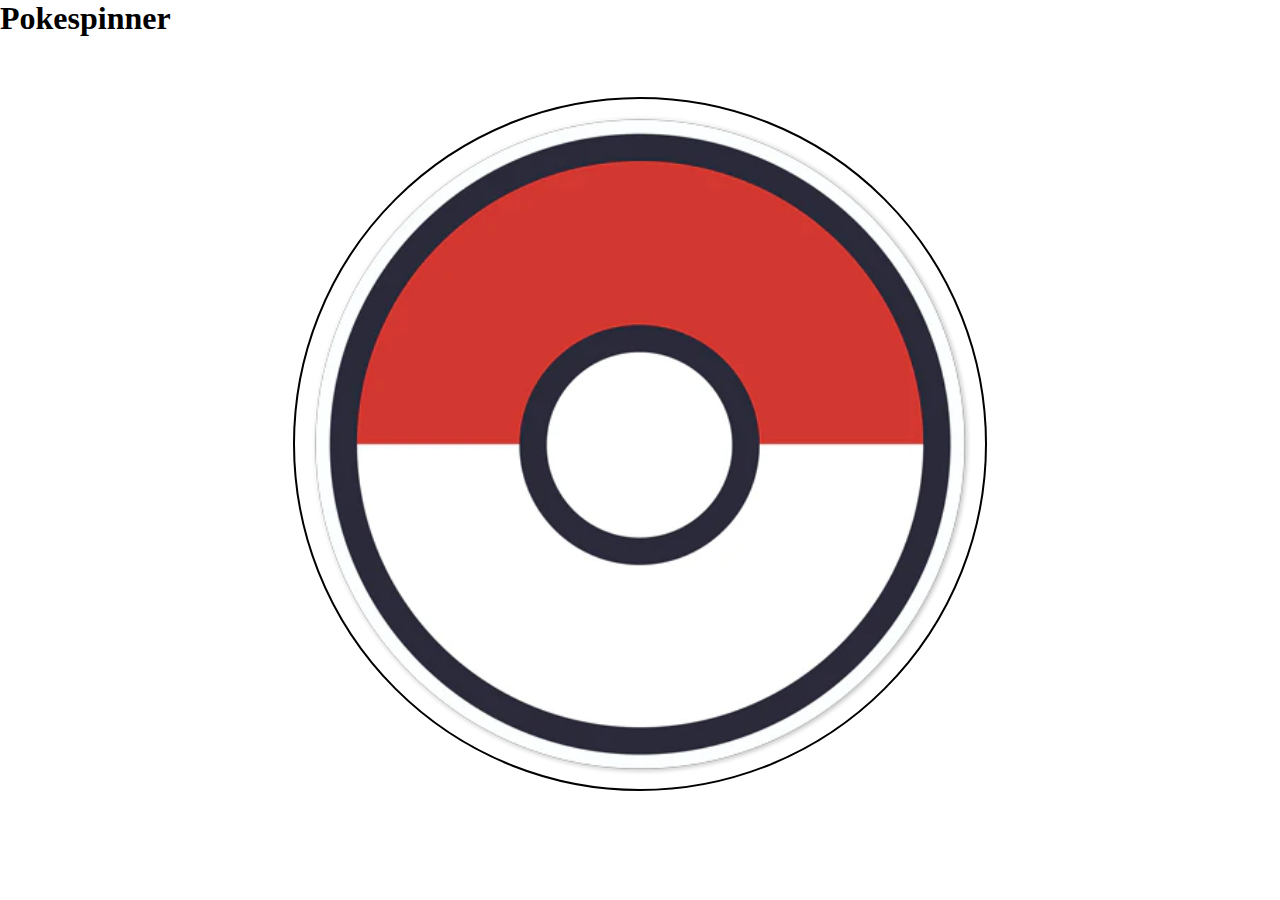
==== index.html @ 4eacb2f1 "Base code" ====
<!DOCTYPE html>
<html lang="en">
<head>
    <link rel="stylesheet" href="./CSS/style.css">
    <meta charset="UTF-8">
    <meta name="viewport" content="width=device-width, initial-scale=1.0">
    <title>Pokeinfospinner</title>
    <!--Bootstrap-->
    <link href="https://cdn.jsdelivr.net/npm/bootstrap@5.0.2/dist/css/bootstrap.min.css" rel="stylesheet" integrity="sha384-EVSTQN3/azprG1Anm3QDgpJLIm9Nao0Yz1ztcQTwFspd3yD65VohhpuuCOmLASjC" crossorigin="anonymous">
    <!--Bootstrap-->

</head>
<body>
    <h1>Pokespinner</h1>
    <div class="wheel-body">
        <p id="info"></p>
    </div>

    <script src="./JS/pokejs.js"></script>
    <!--Bootstrap-->
    <script src="https://cdn.jsdelivr.net/npm/bootstrap@5.0.2/dist/js/bootstrap.bundle.min.js" integrity="sha384-MrcW6ZMFYlzcLA8Nl+NtUVF0sA7MsXsP1UyJoMp4YLEuNSfAP+JcXn/tWtIaxVXM" crossorigin="anonymous"></script>
    <script src="https://cdn.jsdelivr.net/npm/@popperjs/core@2.9.2/dist/umd/popper.min.js" integrity="sha384-IQsoLXl5PILFhosVNubq5LC7Qb9DXgDA9i+tQ8Zj3iwWAwPtgFTxbJ8NT4GN1R8p" crossorigin="anonymous"></script>
    <script src="https://cdn.jsdelivr.net/npm/bootstrap@5.0.2/dist/js/bootstrap.min.js" integrity="sha384-cVKIPhGWiC2Al4u+LWgxfKTRIcfu0JTxR+EQDz/bgldoEyl4H0zUF0QKbrJ0EcQF" crossorigin="anonymous"></script>
<!--Bootstrap-->
</body>
</html>
---- CSS/style.css ----
body {
    margin: 0; /* Added to remove default margin */
  }
  
  .wheel-body {
    border: 2px solid black;
    width: 690px;
    height: 690px;
    border-radius: 90%;
    margin: 0 auto; /* Centering the wheel-body horizontally */
    background-image: url("/imgs/image.png");
    background-repeat: no-repeat;
    background-size: cover; /* Making the image fit perfectly */
    margin-top: 60px;
  }
  
  h1{
    margin: 0;
  }
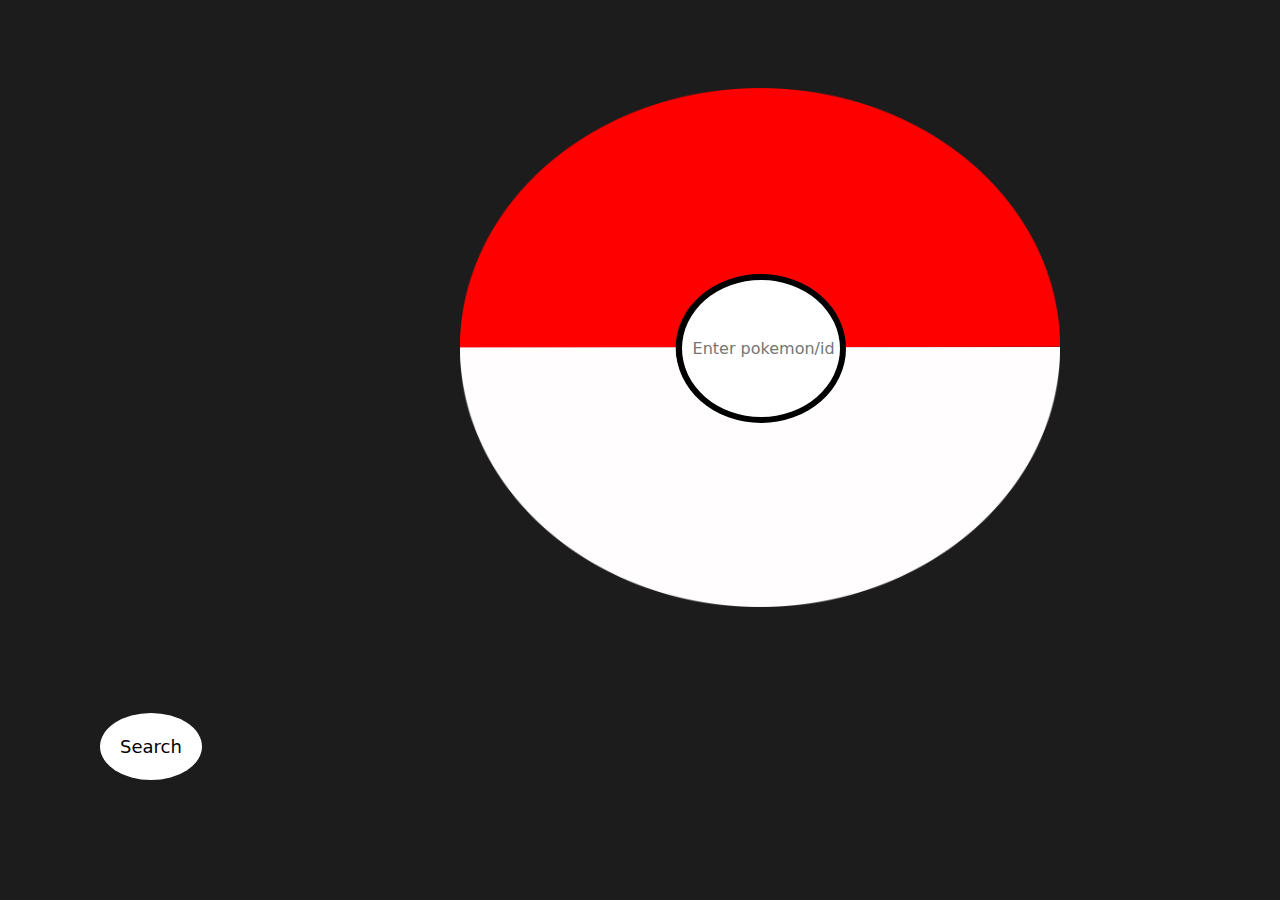
==== commit 39a809ee: "function bar progress code added" ====
--- a/index.html
+++ b/index.html
@@ -1,26 +1,121 @@
 <!DOCTYPE html>
 <html lang="en">
 <head>
-    <link rel="stylesheet" href="./CSS/style.css">
     <meta charset="UTF-8">
     <meta name="viewport" content="width=device-width, initial-scale=1.0">
-    <title>Pokeinfospinner</title>
-    <!--Bootstrap-->
-    <link href="https://cdn.jsdelivr.net/npm/bootstrap@5.0.2/dist/css/bootstrap.min.css" rel="stylesheet" integrity="sha384-EVSTQN3/azprG1Anm3QDgpJLIm9Nao0Yz1ztcQTwFspd3yD65VohhpuuCOmLASjC" crossorigin="anonymous">
-    <!--Bootstrap-->
+    <title>PokrSpinner/Info</title>
+    <link rel="preconnect" href="https://fonts.googleapis.com">
+    <link rel="preconnect" href="https://fonts.gstatic.com" crossorigin>
+    <link href="https://fonts.googleapis.com/css2?family=Bebas+Neue&family=Rubik:ital,wght@0,300..900;1,300..900&display=swap" rel="stylesheet">
+    <link href="https://cdn.jsdelivr.net/npm/bootstrap@5.3.3/dist/css/bootstrap.min.css" rel="stylesheet" integrity="sha384-QWTKZyjpPEjISv5WaRU9OFeRpok6YctnYmDr5pNlyT2bRjXh0JMhjY6hW+ALEwIH" crossorigin="anonymous">
+    <link rel="stylesheet" href="./CSS/info.css">
+    <style>
+        h1{
+           position: relative;
+           left: 280px;
+    
+        }
+        ul{
+            margin-left:34% ;
+            list-style: none;
+        }
 
+        li{
+            font-size: 25px;
+        }
+.stat-bar{
+    margin-top: -40%;
+    margin-left: 30%;
+}
+.stat-body{
+    background-color: whitesmoke;
+    width: 450px;
+    height: 20px;
+    border-radius: 15px;
+    position: relative;
+
+}
+
+
+.progresss {
+        width: 0;
+        height: 100%;
+        background-color: #4CAF50;
+        position: absolute;
+    }
+
+    </style>
 </head>
 <body>
-    <h1>Pokespinner</h1>
-    <div class="wheel-body">
-        <p id="info"></p>
+    <div class="container">
+        <!--This whole section is the pokeball body and search-->
+    <span><img src="./imgs/poketop.png" class="img-fluid top-part" width="600px" id="poketop-red" alt="top"></span>
+    <span id="search-sectionv"><input type="text" class="poke-btn" id="poke-btn" style="    text-align: center;"  placeholder=" Enter pokemon/id"></span>
+    <span> <img src="./imgs/pokebottom.png" class="img-fluid bottom-part"  width="600px" alt="bottom"></span>
+    <span><button style="z-index: 1;" id="pokeget-btn" >Search</button></span><!--Here is what we use to search for a pokemon-->
+
+    <div class="hide-away" id="dex-body">
+
+        <span id="no-pokemon"></span>
+        <!--This will show the body-->
+        <div id="pokemon-icon" class="iconsection">
+            <h1 id="pokemon-name" style="position: relative; left: -2px;top: -40px;"></h1>
+        </div>
+
+        <ul id="Abilites-list"><!--Display abilites-->
+            <p style="font-size: 45px;">Abilites</p>
+        </ul>        
+
+        <div class="genartioninfo"><!--Display generation-->
+            <span style="font-size: 29px;">First apperance</span>
+        <p id="origin-game"></p>
+        </div>
+
+        <div id="poke-type" class="container-md"><!--Display types-->
+            <p style="font-size: 29px;">Types</p>
+        </div>
+
+        <div class="container-md stat-bar p-5">
+
+                        <!--For hp-->
+                        <div class="stat-body">
+                        <div class="progresss" id="hp"  role="" aria-valuenow="25" aria-valuemin="0" aria-valuemax="100"></div>
+                        </div> 
+               <br>
+                        <!--For attack-->
+                        <div class="stat-body">
+                        <div class="progresss" id="attack" role="" style="color: red; "aria-valuenow="50" aria-valuemin="0" aria-valuemax="100"></div>
+                        </div>
+               
+                <br>
+                        <!--For defense-->
+                        <div class="stat-body">
+                        <div class="progresss" id="def" style="color: rgb(36, 212, 227);" role="progressbar" aria-valuenow="25" aria-valuemin="0" aria-valuemax="100"></div>
+                        </div>
+                <br>
+                        <!--For special-attack-->
+                        <div class="stat-body">
+                        <div class="progresss" id="special-atk" style="color: rgb(115, 22, 22);" aria-valuenow="25" aria-valuemin="0" aria-valuemax="100"></div>
+                        </div>
+                        <br>
+                        <!--For special-defense-->
+                        <div class="stat-body">
+                        <div  class="progresss" id="special-def"  style="color: rgb(13, 8, 92);" aria-valuenow="25" aria-valuemin="0" aria-valuemax="100"></div>
+                        </div>
+                <br>
+                        <!--For speed-->
+                        <div class="stat-body">
+                        <div class="progresss" id="speed" style="color: blueviolet;" aria-valuenow="25" aria-valuemin="0" aria-valuemax="100"></div>
+                        </div>
+                    </div>
+
+
     </div>
+</div>
+    <script src="/JS/PokeInfo.js"></script>
+    <script src="https://cdn.jsdelivr.net/npm/bootstrap@5.3.3/dist/js/bootstrap.bundle.min.js" integrity="sha384-YvpcrYf0tY3lHB60NNkmXc5s9fDVZLESaAA55NDzOxhy9GkcIdslK1eN7N6jIeHz" crossorigin="anonymous"></script>
+    <script>
 
-    <script src="./JS/pokejs.js"></script>
-    <!--Bootstrap-->
-    <script src="https://cdn.jsdelivr.net/npm/bootstrap@5.0.2/dist/js/bootstrap.bundle.min.js" integrity="sha384-MrcW6ZMFYlzcLA8Nl+NtUVF0sA7MsXsP1UyJoMp4YLEuNSfAP+JcXn/tWtIaxVXM" crossorigin="anonymous"></script>
-    <script src="https://cdn.jsdelivr.net/npm/@popperjs/core@2.9.2/dist/umd/popper.min.js" integrity="sha384-IQsoLXl5PILFhosVNubq5LC7Qb9DXgDA9i+tQ8Zj3iwWAwPtgFTxbJ8NT4GN1R8p" crossorigin="anonymous"></script>
-    <script src="https://cdn.jsdelivr.net/npm/bootstrap@5.0.2/dist/js/bootstrap.min.js" integrity="sha384-cVKIPhGWiC2Al4u+LWgxfKTRIcfu0JTxR+EQDz/bgldoEyl4H0zUF0QKbrJ0EcQF" crossorigin="anonymous"></script>
-<!--Bootstrap-->
+    </script>
 </body>
 </html>--- a/CSS/info.css
+++ b/CSS/info.css
@@ -0,0 +1,159 @@
+body{
+    background-color: rgb(28, 28, 29);
+    padding: 0;
+    margin: 0;
+}
+
+.top-part{
+    position: absolute;
+    top:87.8px;
+    left: 460px;
+    /*top part that will come apart*/
+
+}
+
+.bottom-part{
+    position: absolute;
+    top: 347px;
+    left: 460px;
+    /*bottom part that will come apart*/
+}
+
+
+.poke-btn{
+    border: 6.8px solid rgb(0, 0, 0);
+    border-radius: 70%; /* Ensures the element is a perfect circle */
+     /* Adjust the padding as needed */
+    width: 170px; /* Set the width and height to be equal */
+    height: 149px; /* Set the width and height to be equal */
+    position: absolute;
+    top: 274px;
+    left: 676px;
+    z-index: 1;
+    transition: 2s;
+
+}
+
+.pokebody{
+    /*Will features to the body of the pokeball*/
+    border: 3px solid black;
+}
+
+button{
+    position: absolute;
+    outline: none;
+    border: none;
+    border-radius: 50%;
+    bottom: 120px;
+    left: 100px;
+    background-color: white;
+    font-size: 18px;
+    padding: 20px;
+}
+
+button:hover{
+    background-color: rgb(11, 11, 11);
+    border: 3.2px solid red;
+    color: white;
+    font-size: 18px;
+
+}
+
+
+
+
+/*=============================================ANIMATION========================================================*/
+.dex-body{
+    background-color: darkgray;
+    position: absolute;
+}
+.hide-away{
+    display: none;
+
+}
+
+/*These are for the animations that going to be added to the top and bottom part of the pokeball*/
+.animate-topart{
+    animation:Poketop 1s ease-out  forwards normal;
+}
+
+.animate-bottompart{
+    animation:Pokebottom 1s ease-out  forwards normal;
+}
+
+.anim-square{
+    animation:  Info-Square-h 2s  ease-in-out normal forwards;
+}
+
+
+
+@keyframes Poketop {
+    0%{
+        position: absolute;
+        top:87.8px;
+        left: 460px;
+
+    }
+    100%{
+        position: absolute;
+        top:-699.8px;
+        display: none;
+    }
+}
+
+@keyframes Pokebottom {
+    0%{
+        position: absolute;
+        top: 347px;
+        left: 460px;
+
+    }
+    100%{
+        position: absolute;
+        top:1019.8px;
+        display: none;
+    }
+}
+
+@keyframes Info-Square-h {
+    0%{
+        width: 100px;
+      
+    }
+    100%{
+        height: 560px;
+        width: 880px;
+        top: 70px;
+        left: 326px;
+    }
+}
+
+/*=============================================ANIMATION========================================================*/
+
+
+.iconsection{
+    border: 3.7px whitesmoke solid;
+    width: 310px;
+    height: 230px;
+    position: absolute;
+    /* Adjust position to fit within dex-body */
+    top: 0;
+    left: 0;
+    padding: 40px;
+}
+
+.bebas-neue-regular {
+    font-family: "Bebas Neue", sans-serif;
+    font-weight: 400;
+    font-style: normal;
+}
+  
+.icon{
+    position: relative;
+    top: -23px;
+    left: 25px;
+}
+
+.genartioninfo{
+    margin-top: 20%;
+}